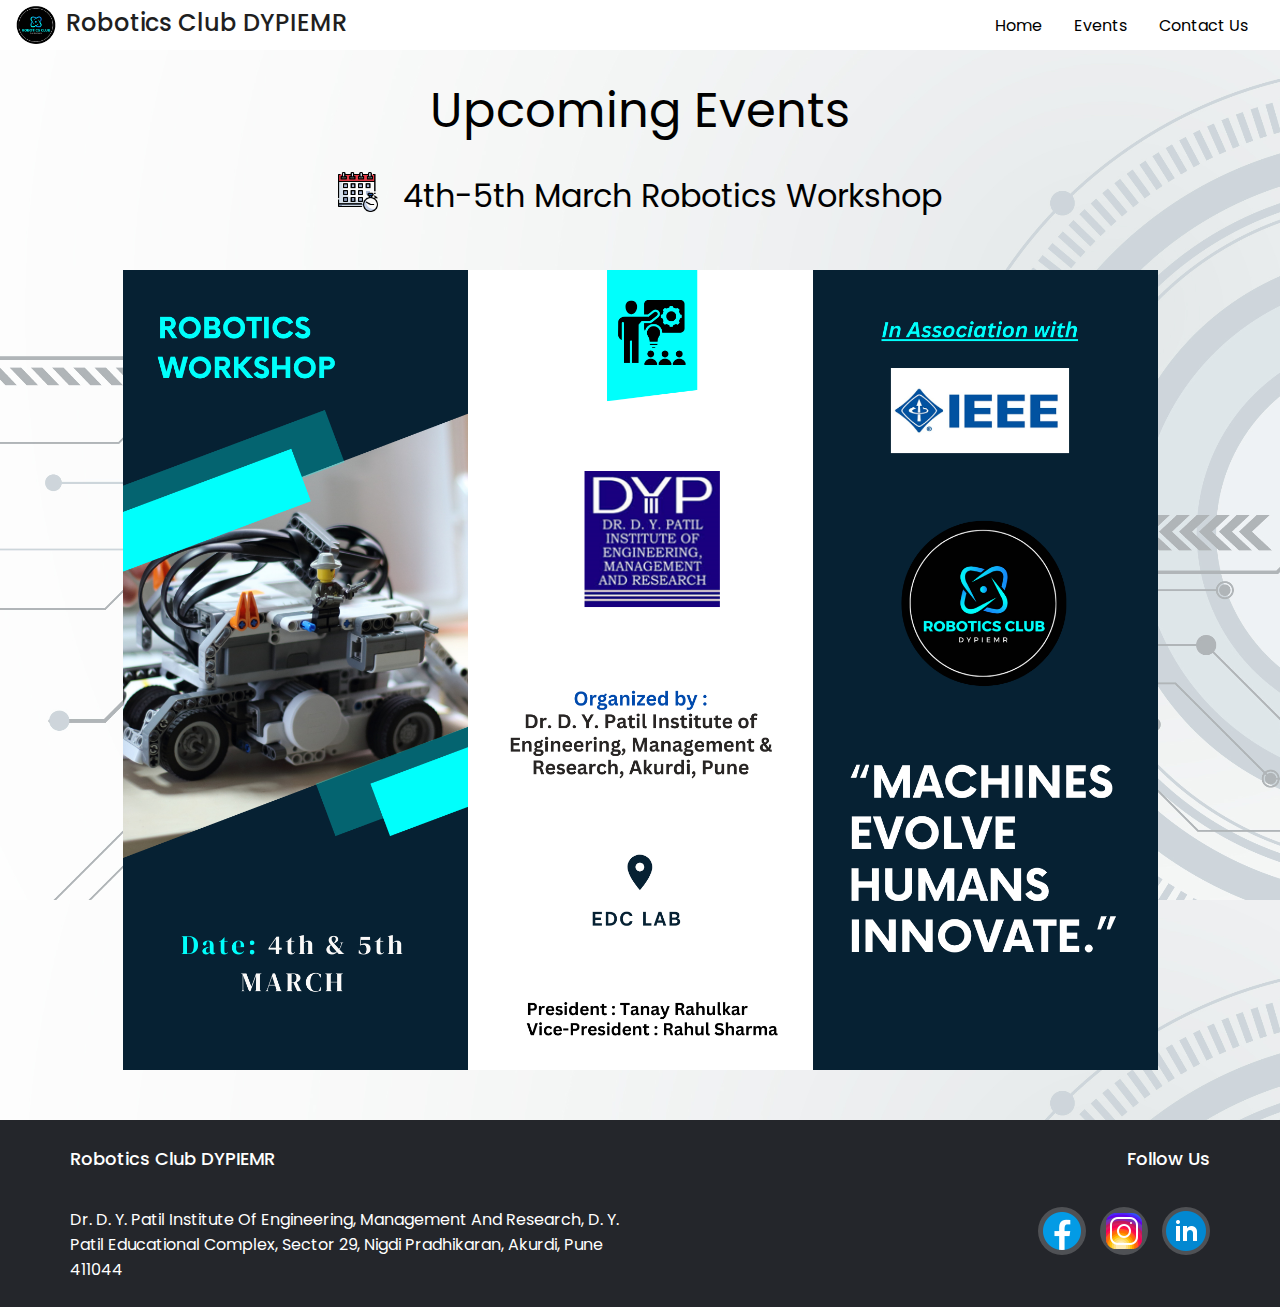
==== events.html @ 4abd4107 "Add files via upload" ====
<!DOCTYPE html>
<html lang="en">
<head>
    
    <meta charset="UTF-8">
    <meta http-equiv="X-UA-Compatible" content="IE=edge">
    <meta name="viewport" content="width=device-width, initial-scale=1.0">
    <title>Robotics Club Of DYPIEMR</title>
    <link rel="stylesheet" href="eventstyle.css">  
    <link rel="preconnect" href="https://fonts.googleapis.com">
<link rel="preconnect" href="https://fonts.gstatic.com" crossorigin>
<link href="https://fonts.googleapis.com/css2?family=Poppins:ital,wght@0,100;0,200;0,300;0,400;0,500;0,600;0,700;0,800;0,900;1,100;1,200;1,300;1,400;1,500;1,600;1,700;1,800;1,900&display=swap" 
rel="stylesheet">   
</head>
<body>
    
    <header>
        <meta name="viewport" content="width=device-width, initial-scale=1">
            <section class="top-nav">
                <div class="left-side">
                    <img src="images/logomaybefinal.png" height="40" width="40">
                    <h2 class="heading">Robotics Club DYPIEMR</h2>
                </div>
                <input id="menu-toggle" type="checkbox" />
                <label class='menu-button-container' for="menu-toggle">
                <div class='menu-button'></div>
                </label>
                <ul class="menu">
                <li>
                    <a href="index.html" class="home">
                    Home
                    </a>
                </li>
                <li>
                    <a href="events.html" class="home">
                    Events
                    </a>
                </li>
                <li>
                    <a class="contact">
                        Contact Us
                    </a>
                </li>
                </ul>
            </section>
            <section class="hero">
            <section class="upcoming">
                <div class="uptext"><h1 class="upcomingtext">Upcoming Events</h1></div>
                <div class="cal">
                    <img src="images/calendar.png" height="40px" width="40px">
                    <h1 style="margin-left: 25px; font-weight: 400;"> 4th-5th March Robotics Workshop</h1>
                </div>
                <div class="workshopimg"><img src="images/workshop.png" height="800" width="1035" ></div>
            </section>
            </section>
            <footer class="footer">
                <div class="container">
                    <div class="row">
                        <div class="footer-col">
                            <h4>Robotics Club DYPIEMR</h4>
                            <ul>
                                <li>
                                    <p style="color: white;">Dr. D. Y. Patil Institute Of Engineering,
                                    Management And Research, D. Y. Patil
                                    Educational Complex, Sector 29, Nigdi
                                    Pradhikaran, Akurdi, Pune 411044
                                    </p>
                                </li>
    
                            </ul>
                        </div>
                    
                        <div class="footer-col">
                            <h4>follow us</h4>
                            <div class="social-links">
                                <a href="#"><i class="fab fa-facebook-f"><img src="images/facebook.png"></i></a>
                                <a href="https://www.instagram.com/robotics_dypiemr_club?utm_source=qr&igsh=MWVhcHN5emh6dXN0aQ==" target="_blank">
                                    <i class="fab fa-instagram"><img src="images/instagram.png"></i></a>
                                <a href="http://www.linkedin.com/in/dypiemr-robotics-club-9a69692b7" target="_blank"><i class="fab fa-linkedin-in"><img src="images/linkedin.png"></i></a>
                            </div>
                        </div>
                    </div>
                </div>
           </footer>
         
            
            
        </header>
        <script src="JS/index.js"></script>   
    </body>
    
    </html>
---- eventstyle.css ----
/* Base Styles */
* {
    margin: 0;
    padding: 0;
}

body {
    font-family: Poppins, sans-serif;
    background-color: #f2f2f2;
    background-image: url("images/white1.jpg");
    background-size: cover;
}

.heading{
  color: rgb(31, 31, 31); 
  margin-left: 10px;
  font-weight: 450;
}

.upcomingtext{
  margin-top: 25px; 
  font-size: 3rem; 
  font-weight: 400; 
  justify-content: center; 
  display: flex;
}

.cal{
    display: flex;
    margin-top: 25px;
    justify-content: center;
}

.workshopimg{
    justify-content: center;
    display: flex;
    margin: 50px;
}

/* Media Queries */
@media only screen and (max-width: 768px) {
    .upcoming h1 {
        display: flex;
        justify-content: center;
        font-size: 2rem; /* Adjusted font size for smaller screens */
         /* Adjusted margin for smaller screens */
    }
    .uptext{
        display: flex;
        justify-content: center;
        text-align: center; /* Center-align the content */
    }
    .cal {
        display: flex;
        justify-content: center;
        margin-left: 20px; /* Adjusted margin for smaller screens */
    }
    .workshopimg img {
        width: 100%; /* Set image width to 100% to fit smaller screens */
        height: auto; /* Maintain aspect ratio */
        margin: 20px 0; /* Adjusted margin for smaller screens */
    }
}

@media only screen and (max-width: 576px) {
    .upcoming h1 {
        display: flex;
        justify-content: center;
        font-size: 1.5rem; /* Further adjust font size for smaller screens */
    }
    .uptext{
        text-align: center; /* Center-align the content */
        display: flex;
        justify-content: center;
    }
}



/* Navbar New */


h2 {
  vertical-align: center;
  text-align: center;
}

html, body {
  margin: 0;
  height: 100%;
}

* {
  font-family: "Poppins";
  box-sizing: border-box;
}

.top-nav {
  display: flex;
  flex-direction: row;
  align-items: center;
  justify-content: space-between;
  background-color: #00BAF0;
  background: linear-gradient(to left, #ffffff, #ffffff);
  /* W3C, IE 10+/ Edge, Firefox 16+, Chrome 26+, Opera 12+, Safari 7+ */
  color: #FFF;
  height: 50px;
  padding: 1em;
}

.menu {
  display: flex;
  flex-direction: row;
  list-style-type: none;
  margin: 0;
  padding: 0;
}

.menu > li {
  margin: 0 1rem;
  overflow: hidden;
}

.menu-button-container {
  display: none;
  height: 100%;
  width: 30px;
  cursor: pointer;
  flex-direction: column;
  justify-content: center;
  align-items: center;
  
}

#menu-toggle {
  display: none;
}

.menu-button,
.menu-button::before,
.menu-button::after {
  display: block;
  background-color: #221e1e;
  position: absolute;
  height: 4px;
  width: 30px;
  transition: transform 400ms cubic-bezier(0.23, 1, 0.32, 1);
  border-radius: 2px;
}

.menu-button::before {
  content: '';
  margin-top: -8px;
}

.menu-button::after {
  content: '';
  margin-top: 8px;
}

#menu-toggle:checked + .menu-button-container .menu-button::before {
  margin-top: 0px;
  transform: rotate(405deg);
}

#menu-toggle:checked + .menu-button-container .menu-button {
  background: rgba(234, 230, 230, 0);
}

#menu-toggle:checked + .menu-button-container .menu-button::after {
  margin-top: 0px;
  transform: rotate(-405deg);
}

.left-side{
    display: flex;
    align-content: center;
}

.home{
    text-decoration: none;
    color: rgb(0, 0, 0);
}

.contact{
    text-decoration: none;
    color: rgb(0, 0, 0);
}

@media (max-width: 700px) {
  .menu-button-container {
    display: flex;
  }
  .menu {
    position: absolute;
    top: 0;
    margin-top: 50px;
    left: 0;
    flex-direction: column;
    width: 100%;
    justify-content: center;
    align-items: center;
  }
  #menu-toggle ~ .menu li {
    height: 0;
    margin: 0;
    padding: 0;
    border: 0;
    transition: height 400ms cubic-bezier(0.23, 1, 0.32, 1);
  }
  #menu-toggle:checked ~ .menu li {
    border: 1px solid #333;
    height: 2.5em;
    padding: 0.5em;
    transition: height 400ms cubic-bezier(0.23, 1, 0.32, 1);
  }
  .menu > li {
    display: flex;
    justify-content: center;
    margin: 0;
    padding: 0.5em 0;
    width: 100%;
    color: white;
    background-color: #ffffff;
  }
  .menu > li:not(:last-child) {
    border-bottom: 1px solid #444;
  }
}



.name {
        color: rgb(31, 31, 31);
        margin-right: auto;
        margin-top: auto;
        margin-bottom: auto;
        font-size: 1.75rem;
}

.navbar-right button {
    background-color: transparent;
    border: none;
    margin-left: 10px;
    color: #fff;
    cursor: pointer;
}



/* Footer */
.container {
    max-width: 1170px;
    margin: auto;
}
.row {
    display: flex;
    flex-wrap: wrap;
}
ul {
    list-style: none;
}
.footer {
    background-color: #24262b;
    padding: 25px 0;
}
.footer-col {
    width: 50%; /* Adjusted width */
    padding: 0 15px;
}
.footer-col:nth-child(1) {
    text-align: left; /* Aligning first column to the left */
}
.footer-col:nth-child(2) {
    text-align: right; /* Aligning second column to the right */
}
.footer-col h4 {
    font-size: 18px;
    color: #ffffff;
    text-transform: capitalize;
    margin-bottom: 35px;
    font-weight: 500;
    position: relative;
}

.footer-col ul li:not(:last-child) {
    margin-bottom: 10px;
}
.footer-col ul li a {
    font-size: 16px;
    text-transform: capitalize;
    color: #ffffff;
    text-decoration: none;
    font-weight: 300;
    color: #bbbbbb;
    display: block;
    transition: all 0.3s ease;
}
.footer-col ul li a:hover {
    color: #ffffff;
    padding-left: 8px;
}
.footer-col .social-links {
    text-align: right; /* Aligning social links to the right */
}
.footer-col .social-links a {
    display: inline-block;
    height: 48px;
    width: 48px;
    background-color: rgba(255, 255, 255, 0.2);
    margin: 0 0 10px 10px; /* Adjusted margin for spacing */
    text-align: center;
    line-height: 40px;
    border-radius: 50%;
    color: #ffffff;
    transition: all 0.5s ease;
}
.footer-col .social-links a:hover {
    color: #24262b;
    background-color: #ffffff;
}

/*responsive footer*/
@media(max-width: 767px) {
    .footer-col {
        width: 100%; /* Full width on smaller screens */
        margin-bottom: 30px;
        text-align: center; /* Centering content on smaller screens */
    }
}



/* Media Queries */
@media only screen and (max-width: 768px) {
    .navbar {
        flex-direction: column;
        align-items: center;
    }
    .navbar-left, .navbar-right {
        width: 100%;
        text-align: center;
    }
    .name {
            color: rgb(31, 31, 31);
            margin-right: auto;
            margin-top: auto;
            margin-bottom: auto;
            font-size: 0.1rem;
            display: flex;
            align-items: center; /* Add this line to vertically center */ 
    }

    .heading{
      display: flex;
      align-items: center;
      justify-content: center;
      color: rgb(31, 31, 31); 
      margin-left: 10px;
      font-weight: 450;
      font-size: 1rem;
    }
    .navbar-right {
        padding: 0;
    }
}

@media only screen and (max-width: 576px) {

    .footerleft p, .footerright h6, .footerright p {
        font-size: 0.8rem;
    }
}
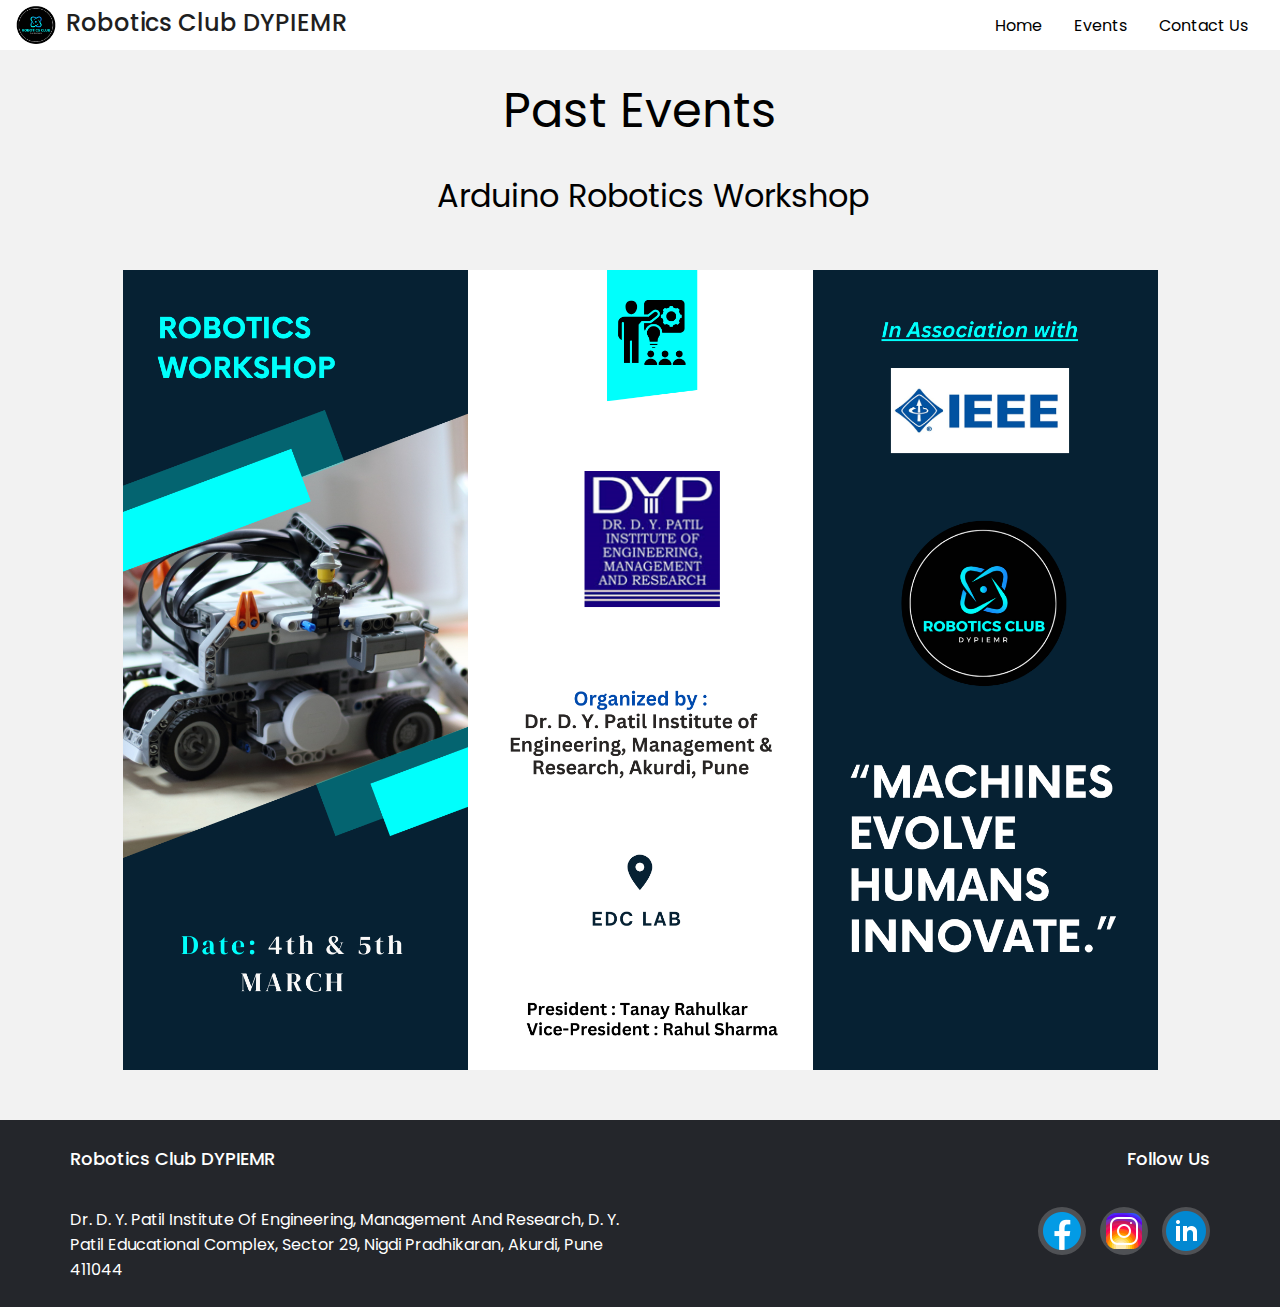
==== commit 9d5435d4: "Update events.html" ====
--- a/events.html
+++ b/events.html
@@ -37,7 +37,7 @@
                     </a>
                 </li>
                 <li>
-                    <a class="contact">
+                    <a href="contact.html" class="home">
                         Contact Us
                     </a>
                 </li>
@@ -45,10 +45,10 @@
             </section>
             <section class="hero">
             <section class="upcoming">
-                <div class="uptext"><h1 class="upcomingtext">Upcoming Events</h1></div>
+                <div class="uptext"><h1 class="upcomingtext">Past Events</h1></div>
                 <div class="cal">
-                    <img src="images/calendar.png" height="40px" width="40px">
-                    <h1 style="margin-left: 25px; font-weight: 400;"> 4th-5th March Robotics Workshop</h1>
+                    <!--<img src="images/calendar.png" height="40px" width="40px">-->
+                    <h1 style="margin-left: 25px; font-weight: 400;"> Arduino Robotics Workshop</h1>
                 </div>
                 <div class="workshopimg"><img src="images/workshop.png" height="800" width="1035" ></div>
             </section>
@@ -89,4 +89,4 @@
         <script src="JS/index.js"></script>   
     </body>
     
-    </html>+    </html>
--- a/eventstyle.css
+++ b/eventstyle.css
@@ -7,7 +7,7 @@
 body {
     font-family: Poppins, sans-serif;
     background-color: #f2f2f2;
-    background-image: url("images/white1.jpg");
+    background-image: url("images/blue.jpg");
     background-size: cover;
 }
 
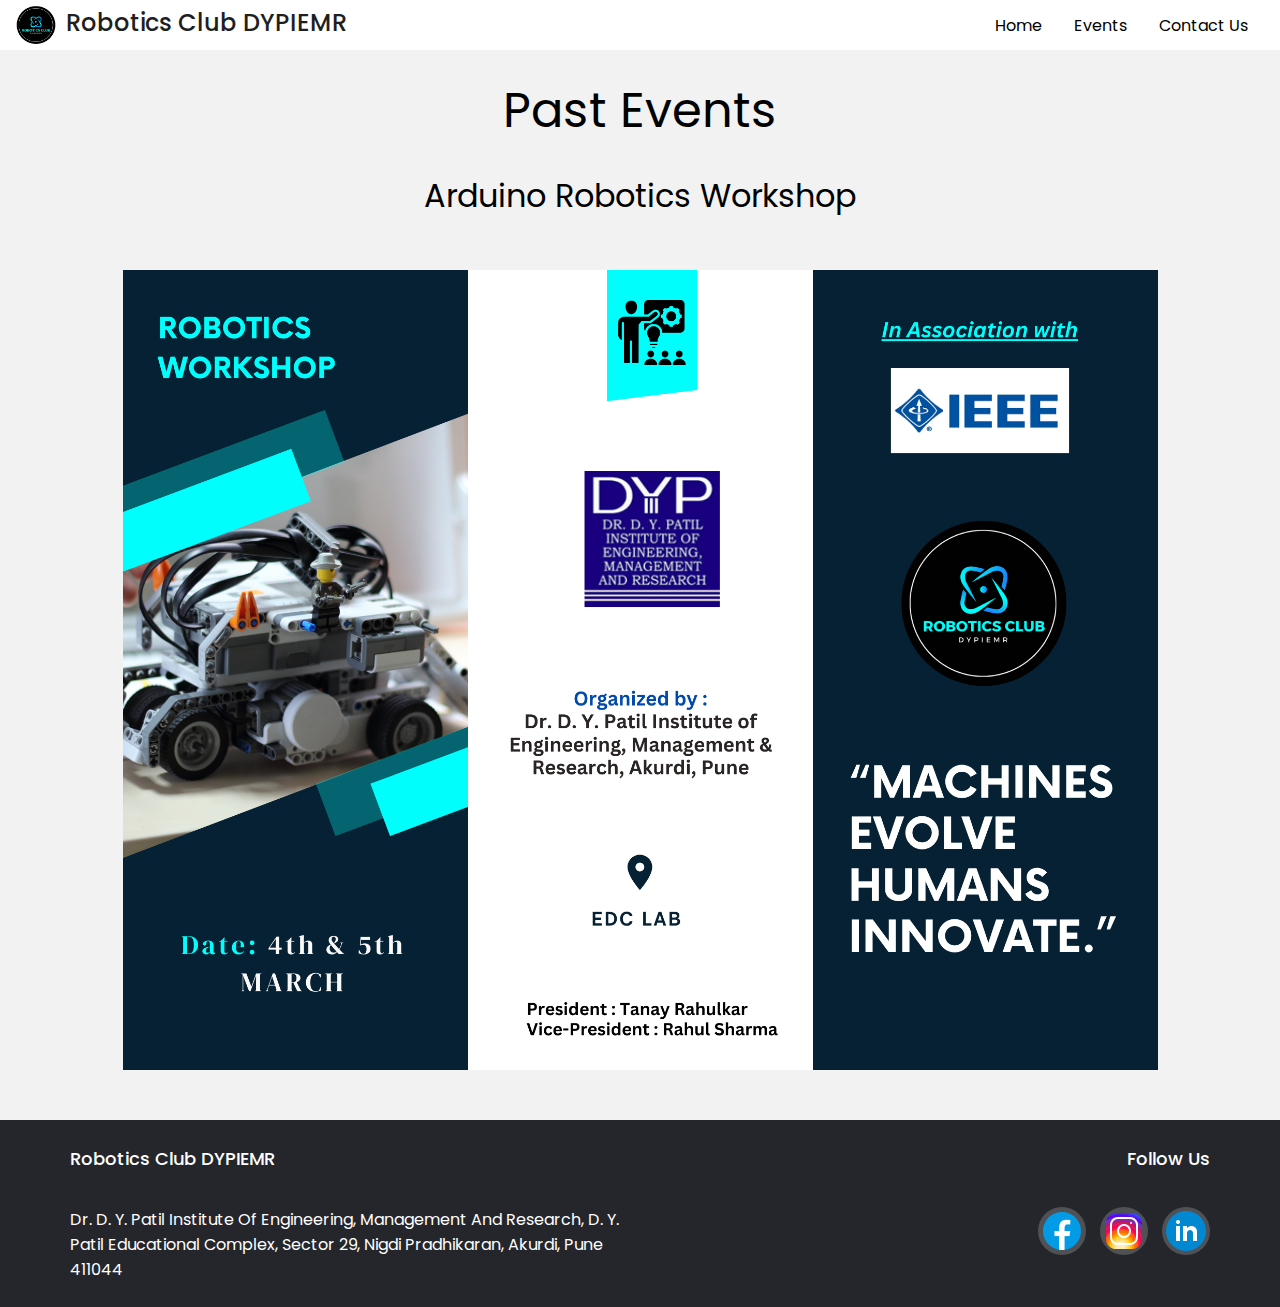
==== commit 929cc2db: "Update events.html" ====
--- a/events.html
+++ b/events.html
@@ -48,7 +48,7 @@
                 <div class="uptext"><h1 class="upcomingtext">Past Events</h1></div>
                 <div class="cal">
                     <!--<img src="images/calendar.png" height="40px" width="40px">-->
-                    <h1 style="margin-left: 25px; font-weight: 400;"> Arduino Robotics Workshop</h1>
+                    <h1 style="font-weight: 400;"> Arduino Robotics Workshop</h1>
                 </div>
                 <div class="workshopimg"><img src="images/workshop.png" height="800" width="1035" ></div>
             </section>
